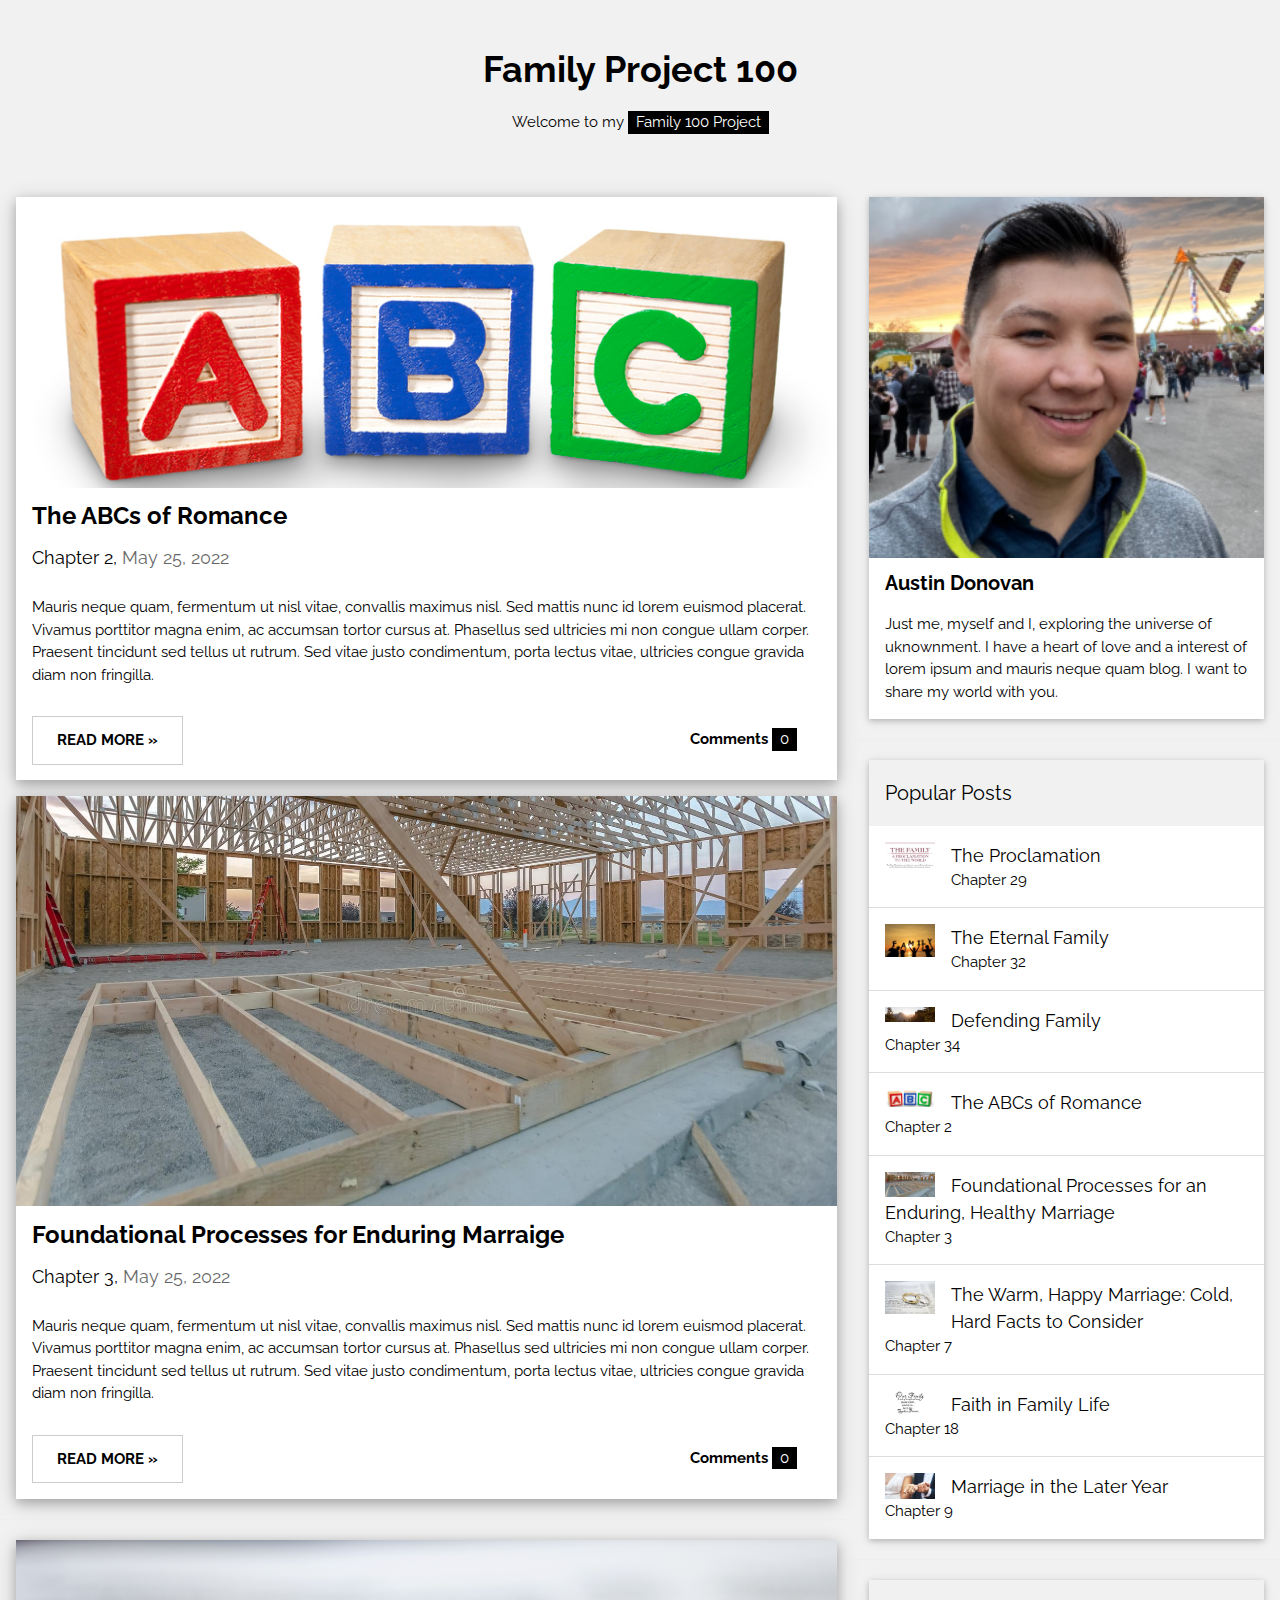
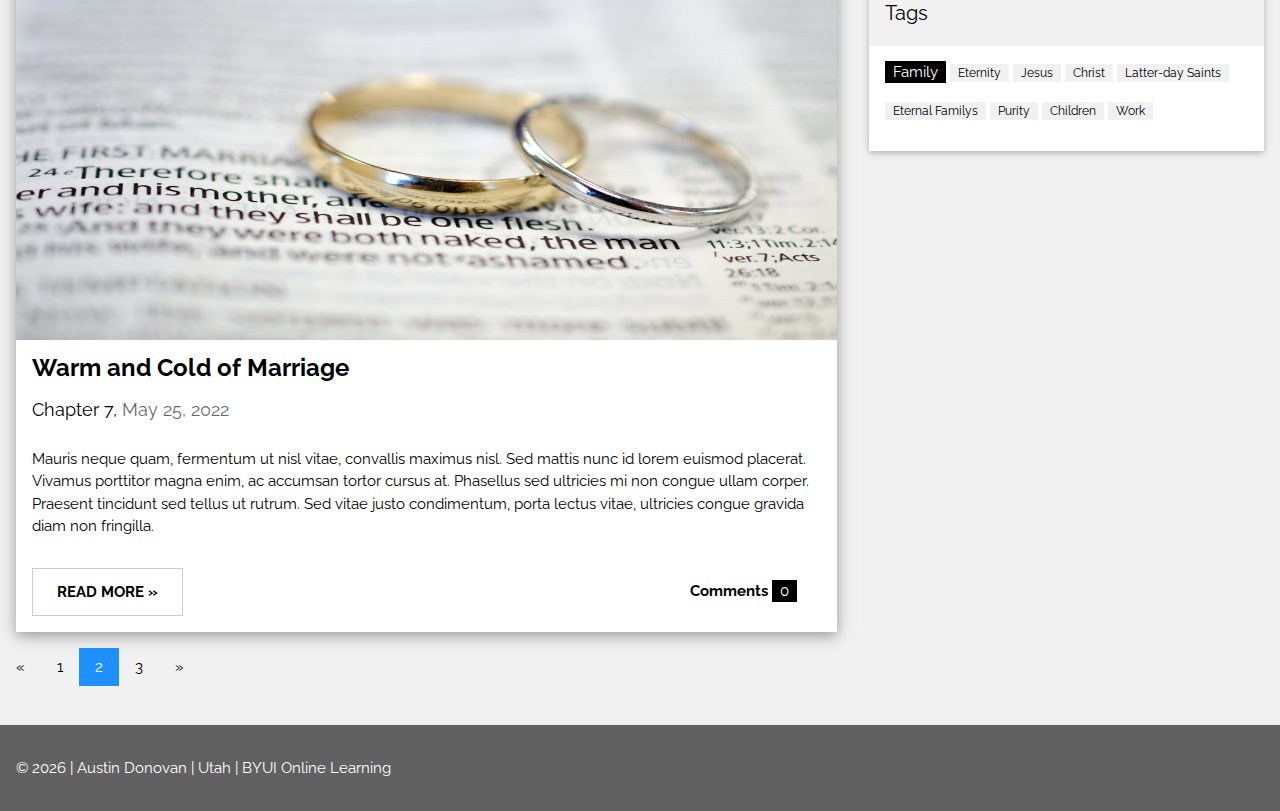
==== index_page2.html @ d82f2695 "added pagination and post images" ====
<!DOCTYPE html>
<html>
  <head>
    <title>Family 100 Project</title>
    <meta charset="UTF-8" />
    <meta name="viewport" content="width=device-width, initial-scale=1" />
    <!-- <link rel="stylesheet" href="https://www.w3schools.com/w3css/4/w3.css" /> -->
    <link rel="stylesheet" href="./style.css" />
    <link
      rel="stylesheet"
      href="https://fonts.googleapis.com/css?family=Raleway"
    />
    <style>
      body,
      h1,
      h2,
      h3,
      h4,
      h5 {
        font-family: "Raleway", sans-serif;
      }
    </style>
  </head>

  <body class="w3-light-grey">
    <!-- w3-content defines a container for fixed size centered content, 
and is wrapped around the whole page content, except for the footer in this example -->
    <div class="w3-content" style="max-width: 1400px">
      <!-- Header -->
      <header class="w3-container w3-center w3-padding-32">
        <h1>
          <b><a class="title" href="./index.html">Family Project 100</a></b>
        </h1>
        <p>Welcome to my <span class="w3-tag">Family 100 Project</span></p>
      </header>

      <!-- Grid -->
      <div class="w3-row">
        <!-- Blog entries -->
        <div class="w3-col l8 s12">
          <!-- The ABCs of Romance blog post -->
          <div class="w3-card-4 w3-margin w3-white">
            <img src="./images/abc.jpeg" alt="Nature" style="width: 100%" />
            <div class="w3-container">
              <h3><b>The ABCs of Romance</b></h3>
              <h5>
                Chapter 2,
                <span class="w3-opacity">May 25, 2022</span>
              </h5>
            </div>

            <div class="w3-container">
              <p>
                Mauris neque quam, fermentum ut nisl vitae, convallis maximus
                nisl. Sed mattis nunc id lorem euismod placerat. Vivamus
                porttitor magna enim, ac accumsan tortor cursus at. Phasellus
                sed ultricies mi non congue ullam corper. Praesent tincidunt sed
                tellus ut rutrum. Sed vitae justo condimentum, porta lectus
                vitae, ultricies congue gravida diam non fringilla.
              </p>
              <div class="w3-row">
                <div class="w3-col m8 s12">
                  <p>
                    <button
                      class="w3-button w3-padding-large w3-white w3-border"
                      onclick="location.href='./pages/defending_family.html'"
                    >
                      <b>READ MORE »</b>
                    </button>
                  </p>
                </div>
                <div class="w3-col m4 w3-hide-small">
                  <p>
                    <span class="w3-padding-large w3-right"
                      ><b>Comments </b> <span class="w3-tag">0</span></span
                    >
                  </p>
                </div>
              </div>
            </div>
          </div>
          <!-- Foundational Processes for enduring marraige blog post -->
          <div class="w3-card-4 w3-margin w3-white">
            <img
              src="./images/foundation.jpeg"
              alt="Nature"
              style="width: 100%"
            />
            <div class="w3-container">
              <h3><b>Foundational Processes for Enduring Marraige</b></h3>
              <h5>
                Chapter 3,
                <span class="w3-opacity">May 25, 2022</span>
              </h5>
            </div>

            <div class="w3-container">
              <p>
                Mauris neque quam, fermentum ut nisl vitae, convallis maximus
                nisl. Sed mattis nunc id lorem euismod placerat. Vivamus
                porttitor magna enim, ac accumsan tortor cursus at. Phasellus
                sed ultricies mi non congue ullam corper. Praesent tincidunt sed
                tellus ut rutrum. Sed vitae justo condimentum, porta lectus
                vitae, ultricies congue gravida diam non fringilla.
              </p>
              <div class="w3-row">
                <div class="w3-col m8 s12">
                  <p>
                    <button
                      class="w3-button w3-padding-large w3-white w3-border"
                      onclick="location.href='./pages/eternal_family.html'"
                    >
                      <b>READ MORE »</b>
                    </button>
                  </p>
                </div>
                <div class="w3-col m4 w3-hide-small">
                  <p>
                    <span class="w3-padding-large w3-right"
                      ><b>Comments </b> <span class="w3-tag">0</span></span
                    >
                  </p>
                </div>
              </div>
            </div>
          </div>
          <hr />
          <!-- Warm and cold of marriage blog post -->
          <div class="w3-card-4 w3-margin w3-white">
            <img
              src="./images/marriage_rings.png"
              alt="Nature"
              style="width: 100%; height: 400px"
            />
            <div class="w3-container">
              <h3><b>Warm and Cold of Marriage</b></h3>
              <h5>
                Chapter 7,
                <span class="w3-opacity">May 25, 2022</span>
              </h5>
            </div>

            <div class="w3-container">
              <p>
                Mauris neque quam, fermentum ut nisl vitae, convallis maximus
                nisl. Sed mattis nunc id lorem euismod placerat. Vivamus
                porttitor magna enim, ac accumsan tortor cursus at. Phasellus
                sed ultricies mi non congue ullam corper. Praesent tincidunt sed
                tellus ut rutrum. Sed vitae justo condimentum, porta lectus
                vitae, ultricies congue gravida diam non fringilla.
              </p>
              <div class="w3-row">
                <div class="w3-col m8 s12">
                  <p>
                    <button
                      class="w3-button w3-padding-large w3-white w3-border"
                      onclick="location.href='./pages/family_proc.html'"
                    >
                      <b>READ MORE »</b>
                    </button>
                  </p>
                </div>
                <div class="w3-col m4 w3-hide-small">
                  <p>
                    <span class="w3-padding-large w3-right"
                      ><b>Comments </b> <span class="w3-tag">0</span></span
                    >
                  </p>
                </div>
              </div>
            </div>
          </div>
          <!-- END BLOG ENTRIES -->
          <div class="pagination">
            <a href="./index.html">&laquo;</a>
            <a href="./index.html">1</a>
            <a class="active" href="./index_page2.html">2</a>
            <a href="./index_page3.html">3</a>
            <a href="./index_page3.html">&raquo;</a>
          </div>
        </div>

        <!-- Introduction menu -->
        <div class="w3-col l4">
          <!-- About Card -->
          <div class="w3-card w3-margin w3-margin-top">
            <img src="./images/profile resize.png" style="width: 100%" />
            <div class="w3-container w3-white">
              <h4><b>Austin Donovan</b></h4>
              <p>
                Just me, myself and I, exploring the universe of uknownment. I
                have a heart of love and a interest of lorem ipsum and mauris
                neque quam blog. I want to share my world with you.
              </p>
            </div>
          </div>
          <hr />

          <!-- Posts -->
          <div class="w3-card w3-margin">
            <div class="w3-container w3-padding">
              <h4>Popular Posts</h4>
            </div>
            <ul class="w3-ul w3-hoverable w3-white">
              <li class="w3-padding-16">
                <img
                  src="./images/family-proclamation.jpeg"
                  alt="Image"
                  class="w3-left w3-margin-right"
                  style="width: 50px"
                />
                <span class="w3-large">The Proclamation</span><br />
                <span>Chapter 29</span>
              </li>
              <li class="w3-padding-16">
                <img
                  src="./images/family-image.jpeg"
                  alt="Image"
                  class="w3-left w3-margin-right"
                  style="width: 50px"
                />
                <span class="w3-large">The Eternal Family</span><br />
                <span>Chapter 32</span>
              </li>
              <li class="w3-padding-16">
                <img
                  src="./images/nature.jpeg"
                  alt="Image"
                  class="w3-left w3-margin-right"
                  style="width: 50px"
                />
                <span class="w3-large">Defending Family </span><br />
                <span>Chapter 34</span>
              </li>
              <li class="w3-padding-16">
                <img
                  src="./images/abc.jpeg"
                  alt="Image"
                  class="w3-left w3-margin-right"
                  style="width: 50px"
                />
                <span class="w3-large">The ABCs of Romance</span><br />
                <span>Chapter 2</span>
              </li>
              <li class="w3-padding-16">
                <img
                  src="./images/foundation.jpeg"
                  alt="Image"
                  class="w3-left w3-margin-right"
                  style="width: 50px"
                />
                <span class="w3-large"
                  >Foundational Processes for an Enduring, Healthy Marriage </span
                ><br />
                <span>Chapter 3</span>
              </li>
              <li class="w3-padding-16">
                <img
                  src="./images/marriage_rings.png"
                  alt="Image"
                  class="w3-left w3-margin-right"
                  style="width: 50px"
                />
                <span class="w3-large"
                  >The Warm, Happy Marriage: Cold, Hard Facts to Consider </span
                ><br />
                <span>Chapter 7</span>
              </li>
              <li class="w3-padding-16">
                <img
                  src="./images/faith_in_family.png"
                  alt="Image"
                  class="w3-left w3-margin-right"
                  style="width: 50px"
                />
                <span class="w3-large">Faith in Family Life</span><br />
                <span>Chapter 18</span>
              </li>
              <li class="w3-padding-16 w3-hide-medium w3-hide-small">
                <img
                  src="./images/marriage_image.jpeg"
                  alt="Image"
                  class="w3-left w3-margin-right"
                  style="width: 50px"
                />
                <span class="w3-large">Marriage in the Later Year </span><br />
                <span>Chapter 9</span>
              </li>
            </ul>
          </div>
          <hr />

          <!-- Labels / tags -->
          <div class="w3-card w3-margin">
            <div class="w3-container w3-padding">
              <h4>Tags</h4>
            </div>
            <div class="w3-container w3-white">
              <p>
                <span class="w3-tag w3-black w3-margin-bottom">Family</span>
                <span class="w3-tag w3-light-grey w3-small w3-margin-bottom"
                  >Eternity</span
                >
                <span class="w3-tag w3-light-grey w3-small w3-margin-bottom"
                  >Jesus</span
                >
                <span class="w3-tag w3-light-grey w3-small w3-margin-bottom"
                  >Christ</span
                >
                <span class="w3-tag w3-light-grey w3-small w3-margin-bottom"
                  >Latter-day Saints</span
                >
                <span class="w3-tag w3-light-grey w3-small w3-margin-bottom"
                  >Eternal Familys</span
                >
                <span class="w3-tag w3-light-grey w3-small w3-margin-bottom"
                  >Purity</span
                >
                <span class="w3-tag w3-light-grey w3-small w3-margin-bottom"
                  >Children</span
                >
                <span class="w3-tag w3-light-grey w3-small w3-margin-bottom"
                  >Work</span
                >
              </p>
            </div>
          </div>
          <!-- END Introduction Menu -->
        </div>
        <!-- END GRID -->
      </div>
      <br />
      <!-- END w3-content -->
    </div>

    <!-- Footer -->
    <footer class="w3-container w3-dark-grey w3-padding-32 w3-margin-top">
      © <span id="year"></span> | Austin Donovan | Utah |
      <a
        id="byuLink"
        target="_blank"
        rel="noopener noreferrer"
        href="https://byui.edu"
        >BYUI Online Learning</a
      >
    </footer>
    <script src="./script.js"></script>
  </body>
</html>
---- style.css ----
/* W3.CSS 4.15 December 2020 by Jan Egil and Borge Refsnes */

a {
  text-decoration: none;
}

.title {
  color: #000;
  text-decoration: none;
}

html {
  box-sizing: border-box;
}
*,
*:before,
*:after {
  box-sizing: inherit;
}
/* Extract from normalize.css by Nicolas Gallagher and Jonathan Neal git.io/normalize */
html {
  -ms-text-size-adjust: 100%;
  -webkit-text-size-adjust: 100%;
}
body {
  margin: 0;
}
article,
aside,
details,
figcaption,
figure,
footer,
header,
main,
menu,
nav,
section {
  display: block;
}
summary {
  display: list-item;
}
audio,
canvas,
progress,
video {
  display: inline-block;
}
progress {
  vertical-align: baseline;
}
audio:not([controls]) {
  display: none;
  height: 0;
}
[hidden],
template {
  display: none;
}
a {
  background-color: transparent;
}
a:active,
a:hover {
  outline-width: 0;
}
abbr[title] {
  border-bottom: none;
  text-decoration: underline;
  text-decoration: underline dotted;
}
b,
strong {
  font-weight: bolder;
}
dfn {
  font-style: italic;
}
mark {
  background: #ff0;
  color: #000;
}
small {
  font-size: 80%;
}
sub,
sup {
  font-size: 75%;
  line-height: 0;
  position: relative;
  vertical-align: baseline;
}
sub {
  bottom: -0.25em;
}
sup {
  top: -0.5em;
}
figure {
  margin: 1em 40px;
}
img {
  border-style: none;
}
code,
kbd,
pre,
samp {
  font-family: monospace, monospace;
  font-size: 1em;
}
hr {
  box-sizing: content-box;
  height: 0;
  overflow: visible;
}
button,
input,
select,
textarea,
optgroup {
  font: inherit;
  margin: 0;
}
optgroup {
  font-weight: bold;
}
button,
input {
  overflow: visible;
}
button,
select {
  text-transform: none;
}
button,
[type="button"],
[type="reset"],
[type="submit"] {
  -webkit-appearance: button;
}
button::-moz-focus-inner,
[type="button"]::-moz-focus-inner,
[type="reset"]::-moz-focus-inner,
[type="submit"]::-moz-focus-inner {
  border-style: none;
  padding: 0;
}
button:-moz-focusring,
[type="button"]:-moz-focusring,
[type="reset"]:-moz-focusring,
[type="submit"]:-moz-focusring {
  outline: 1px dotted ButtonText;
}
fieldset {
  border: 1px solid #c0c0c0;
  margin: 0 2px;
  padding: 0.35em 0.625em 0.75em;
}
legend {
  color: inherit;
  display: table;
  max-width: 100%;
  padding: 0;
  white-space: normal;
}
textarea {
  overflow: auto;
}
[type="checkbox"],
[type="radio"] {
  padding: 0;
}
[type="number"]::-webkit-inner-spin-button,
[type="number"]::-webkit-outer-spin-button {
  height: auto;
}
[type="search"] {
  -webkit-appearance: textfield;
  outline-offset: -2px;
}
[type="search"]::-webkit-search-decoration {
  -webkit-appearance: none;
}
::-webkit-file-upload-button {
  -webkit-appearance: button;
  font: inherit;
}
/* End extract */
html,
body {
  font-family: Verdana, sans-serif;
  font-size: 15px;
  line-height: 1.5;
}
html {
  overflow-x: hidden;
}
h1 {
  font-size: 36px;
}
h2 {
  font-size: 30px;
}
h3 {
  font-size: 24px;
}
h4 {
  font-size: 20px;
}
h5 {
  font-size: 18px;
}
h6 {
  font-size: 16px;
}
.w3-serif {
  font-family: serif;
}
.w3-sans-serif {
  font-family: sans-serif;
}
.w3-cursive {
  font-family: cursive;
}
.w3-monospace {
  font-family: monospace;
}
h1,
h2,
h3,
h4,
h5,
h6 {
  font-family: "Segoe UI", Arial, sans-serif;
  font-weight: 400;
  margin: 10px 0;
}
.w3-wide {
  letter-spacing: 4px;
}
hr {
  border: 0;
  border-top: 1px solid #eee;
  margin: 20px 0;
}
.w3-image {
  max-width: 100%;
  height: auto;
}
img {
  vertical-align: middle;
}
a {
  color: inherit;
}
.w3-table,
.w3-table-all {
  border-collapse: collapse;
  border-spacing: 0;
  width: 100%;
  display: table;
}
.w3-table-all {
  border: 1px solid #ccc;
}
.w3-bordered tr,
.w3-table-all tr {
  border-bottom: 1px solid #ddd;
}
.w3-striped tbody tr:nth-child(even) {
  background-color: #f1f1f1;
}
.w3-table-all tr:nth-child(odd) {
  background-color: #fff;
}
.w3-table-all tr:nth-child(even) {
  background-color: #f1f1f1;
}
.w3-hoverable tbody tr:hover,
.w3-ul.w3-hoverable li:hover {
  background-color: #ccc;
}
.w3-centered tr th,
.w3-centered tr td {
  text-align: center;
}
.w3-table td,
.w3-table th,
.w3-table-all td,
.w3-table-all th {
  padding: 8px 8px;
  display: table-cell;
  text-align: left;
  vertical-align: top;
}
.w3-table th:first-child,
.w3-table td:first-child,
.w3-table-all th:first-child,
.w3-table-all td:first-child {
  padding-left: 16px;
}
.w3-btn,
.w3-button {
  border: none;
  display: inline-block;
  padding: 8px 16px;
  vertical-align: middle;
  overflow: hidden;
  text-decoration: none;
  color: inherit;
  background-color: inherit;
  text-align: center;
  cursor: pointer;
  white-space: nowrap;
}
.w3-btn:hover {
  box-shadow: 0 8px 16px 0 rgba(0, 0, 0, 0.2), 0 6px 20px 0 rgba(0, 0, 0, 0.19);
}
.w3-btn,
.w3-button {
  -webkit-touch-callout: none;
  -webkit-user-select: none;
  -khtml-user-select: none;
  -moz-user-select: none;
  -ms-user-select: none;
  user-select: none;
}
.w3-disabled,
.w3-btn:disabled,
.w3-button:disabled {
  cursor: not-allowed;
  opacity: 0.3;
}
.w3-disabled *,
:disabled * {
  pointer-events: none;
}
.w3-btn.w3-disabled:hover,
.w3-btn:disabled:hover {
  box-shadow: none;
}
.w3-badge,
.w3-tag {
  background-color: #000;
  color: #fff;
  display: inline-block;
  padding-left: 8px;
  padding-right: 8px;
  text-align: center;
}
.w3-badge {
  border-radius: 50%;
}
.w3-ul {
  list-style-type: none;
  padding: 0;
  margin: 0;
}
.w3-ul li {
  padding: 8px 16px;
  border-bottom: 1px solid #ddd;
}
.w3-ul li:last-child {
  border-bottom: none;
}
.w3-tooltip,
.w3-display-container {
  position: relative;
}
.w3-tooltip .w3-text {
  display: none;
}
.w3-tooltip:hover .w3-text {
  display: inline-block;
}
.w3-ripple:active {
  opacity: 0.5;
}
.w3-ripple {
  transition: opacity 0s;
}
.w3-input {
  padding: 8px;
  display: block;
  border: none;
  border-bottom: 1px solid #ccc;
  width: 100%;
}
.w3-select {
  padding: 9px 0;
  width: 100%;
  border: none;
  border-bottom: 1px solid #ccc;
}
.w3-dropdown-click,
.w3-dropdown-hover {
  position: relative;
  display: inline-block;
  cursor: pointer;
}
.w3-dropdown-hover:hover .w3-dropdown-content {
  display: block;
}
.w3-dropdown-hover:first-child,
.w3-dropdown-click:hover {
  background-color: #ccc;
  color: #000;
}
.w3-dropdown-hover:hover > .w3-button:first-child,
.w3-dropdown-click:hover > .w3-button:first-child {
  background-color: #ccc;
  color: #000;
}
.w3-dropdown-content {
  cursor: auto;
  color: #000;
  background-color: #fff;
  display: none;
  position: absolute;
  min-width: 160px;
  margin: 0;
  padding: 0;
  z-index: 1;
}
.w3-check,
.w3-radio {
  width: 24px;
  height: 24px;
  position: relative;
  top: 6px;
}
.w3-sidebar {
  height: 100%;
  width: 200px;
  background-color: #fff;
  position: fixed !important;
  z-index: 1;
  overflow: auto;
}
.w3-bar-block .w3-dropdown-hover,
.w3-bar-block .w3-dropdown-click {
  width: 100%;
}
.w3-bar-block .w3-dropdown-hover .w3-dropdown-content,
.w3-bar-block .w3-dropdown-click .w3-dropdown-content {
  min-width: 100%;
}
.w3-bar-block .w3-dropdown-hover .w3-button,
.w3-bar-block .w3-dropdown-click .w3-button {
  width: 100%;
  text-align: left;
  padding: 8px 16px;
}
.w3-main,
#main {
  transition: margin-left 0.4s;
}
.w3-modal {
  z-index: 3;
  display: none;
  padding-top: 100px;
  position: fixed;
  left: 0;
  top: 0;
  width: 100%;
  height: 100%;
  overflow: auto;
  background-color: rgb(0, 0, 0);
  background-color: rgba(0, 0, 0, 0.4);
}
.w3-modal-content {
  margin: auto;
  background-color: #fff;
  position: relative;
  padding: 0;
  outline: 0;
  width: 600px;
}
.w3-bar {
  width: 100%;
  overflow: hidden;
}
.w3-center .w3-bar {
  display: inline-block;
  width: auto;
}
.w3-bar .w3-bar-item {
  padding: 8px 16px;
  float: left;
  width: auto;
  border: none;
  display: block;
  outline: 0;
}
.w3-bar .w3-dropdown-hover,
.w3-bar .w3-dropdown-click {
  position: static;
  float: left;
}
.w3-bar .w3-button {
  white-space: normal;
}
.w3-bar-block .w3-bar-item {
  width: 100%;
  display: block;
  padding: 8px 16px;
  text-align: left;
  border: none;
  white-space: normal;
  float: none;
  outline: 0;
}
.w3-bar-block.w3-center .w3-bar-item {
  text-align: center;
}
.w3-block {
  display: block;
  width: 100%;
}
.w3-responsive {
  display: block;
  overflow-x: auto;
}
.w3-container:after,
.w3-container:before,
.w3-panel:after,
.w3-panel:before,
.w3-row:after,
.w3-row:before,
.w3-row-padding:after,
.w3-row-padding:before,
.w3-cell-row:before,
.w3-cell-row:after,
.w3-clear:after,
.w3-clear:before,
.w3-bar:before,
.w3-bar:after {
  content: "";
  display: table;
  clear: both;
}
.w3-col,
.w3-half,
.w3-third,
.w3-twothird,
.w3-threequarter,
.w3-quarter {
  float: left;
  width: 100%;
}
.w3-col.s1 {
  width: 8.33333%;
}
.w3-col.s2 {
  width: 16.66666%;
}
.w3-col.s3 {
  width: 24.99999%;
}
.w3-col.s4 {
  width: 33.33333%;
}
.w3-col.s5 {
  width: 41.66666%;
}
.w3-col.s6 {
  width: 49.99999%;
}
.w3-col.s7 {
  width: 58.33333%;
}
.w3-col.s8 {
  width: 66.66666%;
}
.w3-col.s9 {
  width: 74.99999%;
}
.w3-col.s10 {
  width: 83.33333%;
}
.w3-col.s11 {
  width: 91.66666%;
}
.w3-col.s12 {
  width: 99.99999%;
}
@media (min-width: 601px) {
  .w3-col.m1 {
    width: 8.33333%;
  }
  .w3-col.m2 {
    width: 16.66666%;
  }
  .w3-col.m3,
  .w3-quarter {
    width: 24.99999%;
  }
  .w3-col.m4,
  .w3-third {
    width: 33.33333%;
  }
  .w3-col.m5 {
    width: 41.66666%;
  }
  .w3-col.m6,
  .w3-half {
    width: 49.99999%;
  }
  .w3-col.m7 {
    width: 58.33333%;
  }
  .w3-col.m8,
  .w3-twothird {
    width: 66.66666%;
  }
  .w3-col.m9,
  .w3-threequarter {
    width: 74.99999%;
  }
  .w3-col.m10 {
    width: 83.33333%;
  }
  .w3-col.m11 {
    width: 91.66666%;
  }
  .w3-col.m12 {
    width: 99.99999%;
  }
}
@media (min-width: 993px) {
  .w3-col.l1 {
    width: 8.33333%;
  }
  .w3-col.l2 {
    width: 16.66666%;
  }
  .w3-col.l3 {
    width: 24.99999%;
  }
  .w3-col.l4 {
    width: 33.33333%;
  }
  .w3-col.l5 {
    width: 41.66666%;
  }
  .w3-col.l6 {
    width: 49.99999%;
  }
  .w3-col.l7 {
    width: 58.33333%;
  }
  .w3-col.l8 {
    width: 66.66666%;
  }
  .w3-col.l9 {
    width: 74.99999%;
  }
  .w3-col.l10 {
    width: 83.33333%;
  }
  .w3-col.l11 {
    width: 91.66666%;
  }
  .w3-col.l12 {
    width: 99.99999%;
  }
}
.w3-rest {
  overflow: hidden;
}
.w3-stretch {
  margin-left: -16px;
  margin-right: -16px;
}
.w3-content,
.w3-auto {
  margin-left: auto;
  margin-right: auto;
}
.w3-content {
  max-width: 980px;
}
.w3-auto {
  max-width: 1140px;
}
.w3-cell-row {
  display: table;
  width: 100%;
}
.w3-cell {
  display: table-cell;
}
.w3-cell-top {
  vertical-align: top;
}
.w3-cell-middle {
  vertical-align: middle;
}
.w3-cell-bottom {
  vertical-align: bottom;
}
.w3-hide {
  display: none !important;
}
.w3-show-block,
.w3-show {
  display: block !important;
}
.w3-show-inline-block {
  display: inline-block !important;
}
@media (max-width: 1205px) {
  .w3-auto {
    max-width: 95%;
  }
}
@media (max-width: 600px) {
  .w3-modal-content {
    margin: 0 10px;
    width: auto !important;
  }
  .w3-modal {
    padding-top: 30px;
  }
  .w3-dropdown-hover.w3-mobile .w3-dropdown-content,
  .w3-dropdown-click.w3-mobile .w3-dropdown-content {
    position: relative;
  }
  .w3-hide-small {
    display: none !important;
  }
  .w3-mobile {
    display: block;
    width: 100% !important;
  }
  .w3-bar-item.w3-mobile,
  .w3-dropdown-hover.w3-mobile,
  .w3-dropdown-click.w3-mobile {
    text-align: center;
  }
  .w3-dropdown-hover.w3-mobile,
  .w3-dropdown-hover.w3-mobile .w3-btn,
  .w3-dropdown-hover.w3-mobile .w3-button,
  .w3-dropdown-click.w3-mobile,
  .w3-dropdown-click.w3-mobile .w3-btn,
  .w3-dropdown-click.w3-mobile .w3-button {
    width: 100%;
  }
}
@media (max-width: 768px) {
  .w3-modal-content {
    width: 500px;
  }
  .w3-modal {
    padding-top: 50px;
  }
}
@media (min-width: 993px) {
  .w3-modal-content {
    width: 900px;
  }
  .w3-hide-large {
    display: none !important;
  }
  .w3-sidebar.w3-collapse {
    display: block !important;
  }
}
@media (max-width: 992px) and (min-width: 601px) {
  .w3-hide-medium {
    display: none !important;
  }
}
@media (max-width: 992px) {
  .w3-sidebar.w3-collapse {
    display: none;
  }
  .w3-main {
    margin-left: 0 !important;
    margin-right: 0 !important;
  }
  .w3-auto {
    max-width: 100%;
  }
}
.w3-top,
.w3-bottom {
  position: fixed;
  width: 100%;
  z-index: 1;
}
.w3-top {
  top: 0;
}
.w3-bottom {
  bottom: 0;
}
.w3-overlay {
  position: fixed;
  display: none;
  width: 100%;
  height: 100%;
  top: 0;
  left: 0;
  right: 0;
  bottom: 0;
  background-color: rgba(0, 0, 0, 0.5);
  z-index: 2;
}
.w3-display-topleft {
  position: absolute;
  left: 0;
  top: 0;
}
.w3-display-topright {
  position: absolute;
  right: 0;
  top: 0;
}
.w3-display-bottomleft {
  position: absolute;
  left: 0;
  bottom: 0;
}
.w3-display-bottomright {
  position: absolute;
  right: 0;
  bottom: 0;
}
.w3-display-middle {
  position: absolute;
  top: 50%;
  left: 50%;
  transform: translate(-50%, -50%);
  -ms-transform: translate(-50%, -50%);
}
.w3-display-left {
  position: absolute;
  top: 50%;
  left: 0%;
  transform: translate(0%, -50%);
  -ms-transform: translate(-0%, -50%);
}
.w3-display-right {
  position: absolute;
  top: 50%;
  right: 0%;
  transform: translate(0%, -50%);
  -ms-transform: translate(0%, -50%);
}
.w3-display-topmiddle {
  position: absolute;
  left: 50%;
  top: 0;
  transform: translate(-50%, 0%);
  -ms-transform: translate(-50%, 0%);
}
.w3-display-bottommiddle {
  position: absolute;
  left: 50%;
  bottom: 0;
  transform: translate(-50%, 0%);
  -ms-transform: translate(-50%, 0%);
}
.w3-display-container:hover .w3-display-hover {
  display: block;
}
.w3-display-container:hover span.w3-display-hover {
  display: inline-block;
}
.w3-display-hover {
  display: none;
}
.w3-display-position {
  position: absolute;
}
.w3-circle {
  border-radius: 50%;
}
.w3-round-small {
  border-radius: 2px;
}
.w3-round,
.w3-round-medium {
  border-radius: 4px;
}
.w3-round-large {
  border-radius: 8px;
}
.w3-round-xlarge {
  border-radius: 16px;
}
.w3-round-xxlarge {
  border-radius: 32px;
}
.w3-row-padding,
.w3-row-padding > .w3-half,
.w3-row-padding > .w3-third,
.w3-row-padding > .w3-twothird,
.w3-row-padding > .w3-threequarter,
.w3-row-padding > .w3-quarter,
.w3-row-padding > .w3-col {
  padding: 0 8px;
}
.w3-container,
.w3-panel {
  padding: 0.01em 16px;
}
.w3-panel {
  margin-top: 16px;
  margin-bottom: 16px;
}
.w3-code,
.w3-codespan {
  font-family: Consolas, "courier new";
  font-size: 16px;
}
.w3-code {
  width: auto;
  background-color: #fff;
  padding: 8px 12px;
  border-left: 4px solid #4caf50;
  word-wrap: break-word;
}
.w3-codespan {
  color: crimson;
  background-color: #f1f1f1;
  padding-left: 4px;
  padding-right: 4px;
  font-size: 110%;
}
.w3-card,
.w3-card-2 {
  box-shadow: 0 2px 5px 0 rgba(0, 0, 0, 0.16), 0 2px 10px 0 rgba(0, 0, 0, 0.12);
}
.w3-card-4,
.w3-hover-shadow:hover {
  box-shadow: 0 4px 10px 0 rgba(0, 0, 0, 0.2), 0 4px 20px 0 rgba(0, 0, 0, 0.19);
}
.w3-spin {
  animation: w3-spin 2s infinite linear;
}
@keyframes w3-spin {
  0% {
    transform: rotate(0deg);
  }
  100% {
    transform: rotate(359deg);
  }
}
.w3-animate-fading {
  animation: fading 10s infinite;
}
@keyframes fading {
  0% {
    opacity: 0;
  }
  50% {
    opacity: 1;
  }
  100% {
    opacity: 0;
  }
}
.w3-animate-opacity {
  animation: opac 0.8s;
}
@keyframes opac {
  from {
    opacity: 0;
  }
  to {
    opacity: 1;
  }
}
.w3-animate-top {
  position: relative;
  animation: animatetop 0.4s;
}
@keyframes animatetop {
  from {
    top: -300px;
    opacity: 0;
  }
  to {
    top: 0;
    opacity: 1;
  }
}
.w3-animate-left {
  position: relative;
  animation: animateleft 0.4s;
}
@keyframes animateleft {
  from {
    left: -300px;
    opacity: 0;
  }
  to {
    left: 0;
    opacity: 1;
  }
}
.w3-animate-right {
  position: relative;
  animation: animateright 0.4s;
}
@keyframes animateright {
  from {
    right: -300px;
    opacity: 0;
  }
  to {
    right: 0;
    opacity: 1;
  }
}
.w3-animate-bottom {
  position: relative;
  animation: animatebottom 0.4s;
}
@keyframes animatebottom {
  from {
    bottom: -300px;
    opacity: 0;
  }
  to {
    bottom: 0;
    opacity: 1;
  }
}
.w3-animate-zoom {
  animation: animatezoom 0.6s;
}
@keyframes animatezoom {
  from {
    transform: scale(0);
  }
  to {
    transform: scale(1);
  }
}
.w3-animate-input {
  transition: width 0.4s ease-in-out;
}
.w3-animate-input:focus {
  width: 100% !important;
}
.w3-opacity,
.w3-hover-opacity:hover {
  opacity: 0.6;
}
.w3-opacity-off,
.w3-hover-opacity-off:hover {
  opacity: 1;
}
.w3-opacity-max {
  opacity: 0.25;
}
.w3-opacity-min {
  opacity: 0.75;
}
.w3-greyscale-max,
.w3-grayscale-max,
.w3-hover-greyscale:hover,
.w3-hover-grayscale:hover {
  filter: grayscale(100%);
}
.w3-greyscale,
.w3-grayscale {
  filter: grayscale(75%);
}
.w3-greyscale-min,
.w3-grayscale-min {
  filter: grayscale(50%);
}
.w3-sepia {
  filter: sepia(75%);
}
.w3-sepia-max,
.w3-hover-sepia:hover {
  filter: sepia(100%);
}
.w3-sepia-min {
  filter: sepia(50%);
}
.w3-tiny {
  font-size: 10px !important;
}
.w3-small {
  font-size: 12px !important;
}
.w3-medium {
  font-size: 15px !important;
}
.w3-large {
  font-size: 18px !important;
}
.w3-xlarge {
  font-size: 24px !important;
}
.w3-xxlarge {
  font-size: 36px !important;
}
.w3-xxxlarge {
  font-size: 48px !important;
}
.w3-jumbo {
  font-size: 64px !important;
}
.w3-left-align {
  text-align: left !important;
}
.w3-right-align {
  text-align: right !important;
}
.w3-justify {
  text-align: justify !important;
}
.w3-center {
  text-align: center !important;
}
.w3-border-0 {
  border: 0 !important;
}
.w3-border {
  border: 1px solid #ccc !important;
}
.w3-border-top {
  border-top: 1px solid #ccc !important;
}
.w3-border-bottom {
  border-bottom: 1px solid #ccc !important;
}
.w3-border-left {
  border-left: 1px solid #ccc !important;
}
.w3-border-right {
  border-right: 1px solid #ccc !important;
}
.w3-topbar {
  border-top: 6px solid #ccc !important;
}
.w3-bottombar {
  border-bottom: 6px solid #ccc !important;
}
.w3-leftbar {
  border-left: 6px solid #ccc !important;
}
.w3-rightbar {
  border-right: 6px solid #ccc !important;
}
.w3-section,
.w3-code {
  margin-top: 16px !important;
  margin-bottom: 16px !important;
}
.w3-margin {
  margin: 16px !important;
}
.w3-margin-top {
  margin-top: 16px !important;
}
.w3-margin-bottom {
  margin-bottom: 16px !important;
}
.w3-margin-left {
  margin-left: 16px !important;
}
.w3-margin-right {
  margin-right: 16px !important;
}
.w3-padding-small {
  padding: 4px 8px !important;
}
.w3-padding {
  padding: 8px 16px !important;
}
.w3-padding-large {
  padding: 12px 24px !important;
}
.w3-padding-16 {
  padding-top: 16px !important;
  padding-bottom: 16px !important;
}
.w3-padding-24 {
  padding-top: 24px !important;
  padding-bottom: 24px !important;
}
.w3-padding-32 {
  padding-top: 32px !important;
  padding-bottom: 32px !important;
}
.w3-padding-48 {
  padding-top: 48px !important;
  padding-bottom: 48px !important;
}
.w3-padding-64 {
  padding-top: 64px !important;
  padding-bottom: 64px !important;
}
.w3-padding-top-64 {
  padding-top: 64px !important;
}
.w3-padding-top-48 {
  padding-top: 48px !important;
}
.w3-padding-top-32 {
  padding-top: 32px !important;
}
.w3-padding-top-24 {
  padding-top: 24px !important;
}
.w3-left {
  float: left !important;
}
.w3-right {
  float: right !important;
}
.w3-button:hover {
  color: #000 !important;
  background-color: #ccc !important;
}
.w3-transparent,
.w3-hover-none:hover {
  background-color: transparent !important;
}
.w3-hover-none:hover {
  box-shadow: none !important;
}
/* Colors */
.w3-amber,
.w3-hover-amber:hover {
  color: #000 !important;
  background-color: #ffc107 !important;
}
.w3-aqua,
.w3-hover-aqua:hover {
  color: #000 !important;
  background-color: #00ffff !important;
}
.w3-blue,
.w3-hover-blue:hover {
  color: #fff !important;
  background-color: #2196f3 !important;
}
.w3-light-blue,
.w3-hover-light-blue:hover {
  color: #000 !important;
  background-color: #87ceeb !important;
}
.w3-brown,
.w3-hover-brown:hover {
  color: #fff !important;
  background-color: #795548 !important;
}
.w3-cyan,
.w3-hover-cyan:hover {
  color: #000 !important;
  background-color: #00bcd4 !important;
}
.w3-blue-grey,
.w3-hover-blue-grey:hover,
.w3-blue-gray,
.w3-hover-blue-gray:hover {
  color: #fff !important;
  background-color: #607d8b !important;
}
.w3-green,
.w3-hover-green:hover {
  color: #fff !important;
  background-color: #4caf50 !important;
}
.w3-light-green,
.w3-hover-light-green:hover {
  color: #000 !important;
  background-color: #8bc34a !important;
}
.w3-indigo,
.w3-hover-indigo:hover {
  color: #fff !important;
  background-color: #3f51b5 !important;
}
.w3-khaki,
.w3-hover-khaki:hover {
  color: #000 !important;
  background-color: #f0e68c !important;
}
.w3-lime,
.w3-hover-lime:hover {
  color: #000 !important;
  background-color: #cddc39 !important;
}
.w3-orange,
.w3-hover-orange:hover {
  color: #000 !important;
  background-color: #ff9800 !important;
}
.w3-deep-orange,
.w3-hover-deep-orange:hover {
  color: #fff !important;
  background-color: #ff5722 !important;
}
.w3-pink,
.w3-hover-pink:hover {
  color: #fff !important;
  background-color: #e91e63 !important;
}
.w3-purple,
.w3-hover-purple:hover {
  color: #fff !important;
  background-color: #9c27b0 !important;
}
.w3-deep-purple,
.w3-hover-deep-purple:hover {
  color: #fff !important;
  background-color: #673ab7 !important;
}
.w3-red,
.w3-hover-red:hover {
  color: #fff !important;
  background-color: #f44336 !important;
}
.w3-sand,
.w3-hover-sand:hover {
  color: #000 !important;
  background-color: #fdf5e6 !important;
}
.w3-teal,
.w3-hover-teal:hover {
  color: #fff !important;
  background-color: #009688 !important;
}
.w3-yellow,
.w3-hover-yellow:hover {
  color: #000 !important;
  background-color: #ffeb3b !important;
}
.w3-white,
.w3-hover-white:hover {
  color: #000 !important;
  background-color: #fff !important;
}
.w3-black,
.w3-hover-black:hover {
  color: #fff !important;
  background-color: #000 !important;
}
.w3-grey,
.w3-hover-grey:hover,
.w3-gray,
.w3-hover-gray:hover {
  color: #000 !important;
  background-color: #9e9e9e !important;
}
.w3-light-grey,
.w3-hover-light-grey:hover,
.w3-light-gray,
.w3-hover-light-gray:hover {
  color: #000 !important;
  background-color: #f1f1f1 !important;
}
.w3-dark-grey,
.w3-hover-dark-grey:hover,
.w3-dark-gray,
.w3-hover-dark-gray:hover {
  color: #fff !important;
  background-color: #616161 !important;
}
.w3-pale-red,
.w3-hover-pale-red:hover {
  color: #000 !important;
  background-color: #ffdddd !important;
}
.w3-pale-green,
.w3-hover-pale-green:hover {
  color: #000 !important;
  background-color: #ddffdd !important;
}
.w3-pale-yellow,
.w3-hover-pale-yellow:hover {
  color: #000 !important;
  background-color: #ffffcc !important;
}
.w3-pale-blue,
.w3-hover-pale-blue:hover {
  color: #000 !important;
  background-color: #ddffff !important;
}
.w3-text-amber,
.w3-hover-text-amber:hover {
  color: #ffc107 !important;
}
.w3-text-aqua,
.w3-hover-text-aqua:hover {
  color: #00ffff !important;
}
.w3-text-blue,
.w3-hover-text-blue:hover {
  color: #2196f3 !important;
}
.w3-text-light-blue,
.w3-hover-text-light-blue:hover {
  color: #87ceeb !important;
}
.w3-text-brown,
.w3-hover-text-brown:hover {
  color: #795548 !important;
}
.w3-text-cyan,
.w3-hover-text-cyan:hover {
  color: #00bcd4 !important;
}
.w3-text-blue-grey,
.w3-hover-text-blue-grey:hover,
.w3-text-blue-gray,
.w3-hover-text-blue-gray:hover {
  color: #607d8b !important;
}
.w3-text-green,
.w3-hover-text-green:hover {
  color: #4caf50 !important;
}
.w3-text-light-green,
.w3-hover-text-light-green:hover {
  color: #8bc34a !important;
}
.w3-text-indigo,
.w3-hover-text-indigo:hover {
  color: #3f51b5 !important;
}
.w3-text-khaki,
.w3-hover-text-khaki:hover {
  color: #b4aa50 !important;
}
.w3-text-lime,
.w3-hover-text-lime:hover {
  color: #cddc39 !important;
}
.w3-text-orange,
.w3-hover-text-orange:hover {
  color: #ff9800 !important;
}
.w3-text-deep-orange,
.w3-hover-text-deep-orange:hover {
  color: #ff5722 !important;
}
.w3-text-pink,
.w3-hover-text-pink:hover {
  color: #e91e63 !important;
}
.w3-text-purple,
.w3-hover-text-purple:hover {
  color: #9c27b0 !important;
}
.w3-text-deep-purple,
.w3-hover-text-deep-purple:hover {
  color: #673ab7 !important;
}
.w3-text-red,
.w3-hover-text-red:hover {
  color: #f44336 !important;
}
.w3-text-sand,
.w3-hover-text-sand:hover {
  color: #fdf5e6 !important;
}
.w3-text-teal,
.w3-hover-text-teal:hover {
  color: #009688 !important;
}
.w3-text-yellow,
.w3-hover-text-yellow:hover {
  color: #d2be0e !important;
}
.w3-text-white,
.w3-hover-text-white:hover {
  color: #fff !important;
}
.w3-text-black,
.w3-hover-text-black:hover {
  color: #000 !important;
}
.w3-text-grey,
.w3-hover-text-grey:hover,
.w3-text-gray,
.w3-hover-text-gray:hover {
  color: #757575 !important;
}
.w3-text-light-grey,
.w3-hover-text-light-grey:hover,
.w3-text-light-gray,
.w3-hover-text-light-gray:hover {
  color: #f1f1f1 !important;
}
.w3-text-dark-grey,
.w3-hover-text-dark-grey:hover,
.w3-text-dark-gray,
.w3-hover-text-dark-gray:hover {
  color: #3a3a3a !important;
}
.w3-border-amber,
.w3-hover-border-amber:hover {
  border-color: #ffc107 !important;
}
.w3-border-aqua,
.w3-hover-border-aqua:hover {
  border-color: #00ffff !important;
}
.w3-border-blue,
.w3-hover-border-blue:hover {
  border-color: #2196f3 !important;
}
.w3-border-light-blue,
.w3-hover-border-light-blue:hover {
  border-color: #87ceeb !important;
}
.w3-border-brown,
.w3-hover-border-brown:hover {
  border-color: #795548 !important;
}
.w3-border-cyan,
.w3-hover-border-cyan:hover {
  border-color: #00bcd4 !important;
}
.w3-border-blue-grey,
.w3-hover-border-blue-grey:hover,
.w3-border-blue-gray,
.w3-hover-border-blue-gray:hover {
  border-color: #607d8b !important;
}
.w3-border-green,
.w3-hover-border-green:hover {
  border-color: #4caf50 !important;
}
.w3-border-light-green,
.w3-hover-border-light-green:hover {
  border-color: #8bc34a !important;
}
.w3-border-indigo,
.w3-hover-border-indigo:hover {
  border-color: #3f51b5 !important;
}
.w3-border-khaki,
.w3-hover-border-khaki:hover {
  border-color: #f0e68c !important;
}
.w3-border-lime,
.w3-hover-border-lime:hover {
  border-color: #cddc39 !important;
}
.w3-border-orange,
.w3-hover-border-orange:hover {
  border-color: #ff9800 !important;
}
.w3-border-deep-orange,
.w3-hover-border-deep-orange:hover {
  border-color: #ff5722 !important;
}
.w3-border-pink,
.w3-hover-border-pink:hover {
  border-color: #e91e63 !important;
}
.w3-border-purple,
.w3-hover-border-purple:hover {
  border-color: #9c27b0 !important;
}
.w3-border-deep-purple,
.w3-hover-border-deep-purple:hover {
  border-color: #673ab7 !important;
}
.w3-border-red,
.w3-hover-border-red:hover {
  border-color: #f44336 !important;
}
.w3-border-sand,
.w3-hover-border-sand:hover {
  border-color: #fdf5e6 !important;
}
.w3-border-teal,
.w3-hover-border-teal:hover {
  border-color: #009688 !important;
}
.w3-border-yellow,
.w3-hover-border-yellow:hover {
  border-color: #ffeb3b !important;
}
.w3-border-white,
.w3-hover-border-white:hover {
  border-color: #fff !important;
}
.w3-border-black,
.w3-hover-border-black:hover {
  border-color: #000 !important;
}
.w3-border-grey,
.w3-hover-border-grey:hover,
.w3-border-gray,
.w3-hover-border-gray:hover {
  border-color: #9e9e9e !important;
}
.w3-border-light-grey,
.w3-hover-border-light-grey:hover,
.w3-border-light-gray,
.w3-hover-border-light-gray:hover {
  border-color: #f1f1f1 !important;
}
.w3-border-dark-grey,
.w3-hover-border-dark-grey:hover,
.w3-border-dark-gray,
.w3-hover-border-dark-gray:hover {
  border-color: #616161 !important;
}
.w3-border-pale-red,
.w3-hover-border-pale-red:hover {
  border-color: #ffe7e7 !important;
}
.w3-border-pale-green,
.w3-hover-border-pale-green:hover {
  border-color: #e7ffe7 !important;
}
.w3-border-pale-yellow,
.w3-hover-border-pale-yellow:hover {
  border-color: #ffffcc !important;
}
.w3-border-pale-blue,
.w3-hover-border-pale-blue:hover {
  border-color: #e7ffff !important;
}

footer {
  bottom: 0;
}

.pagination {
  margin: 0 auto;
  text-align: center;
}

.pagination a {
  color: black;
  float: left;
  text-align: center;
  padding: 8px 16px;
  text-decoration: none;
  transition: background-color 0.3s;
}

.pagination a.active {
  background-color: dodgerblue;
  color: white;
}

.pagination a:hover:not(.active) {
  background-color: #ddd;
}
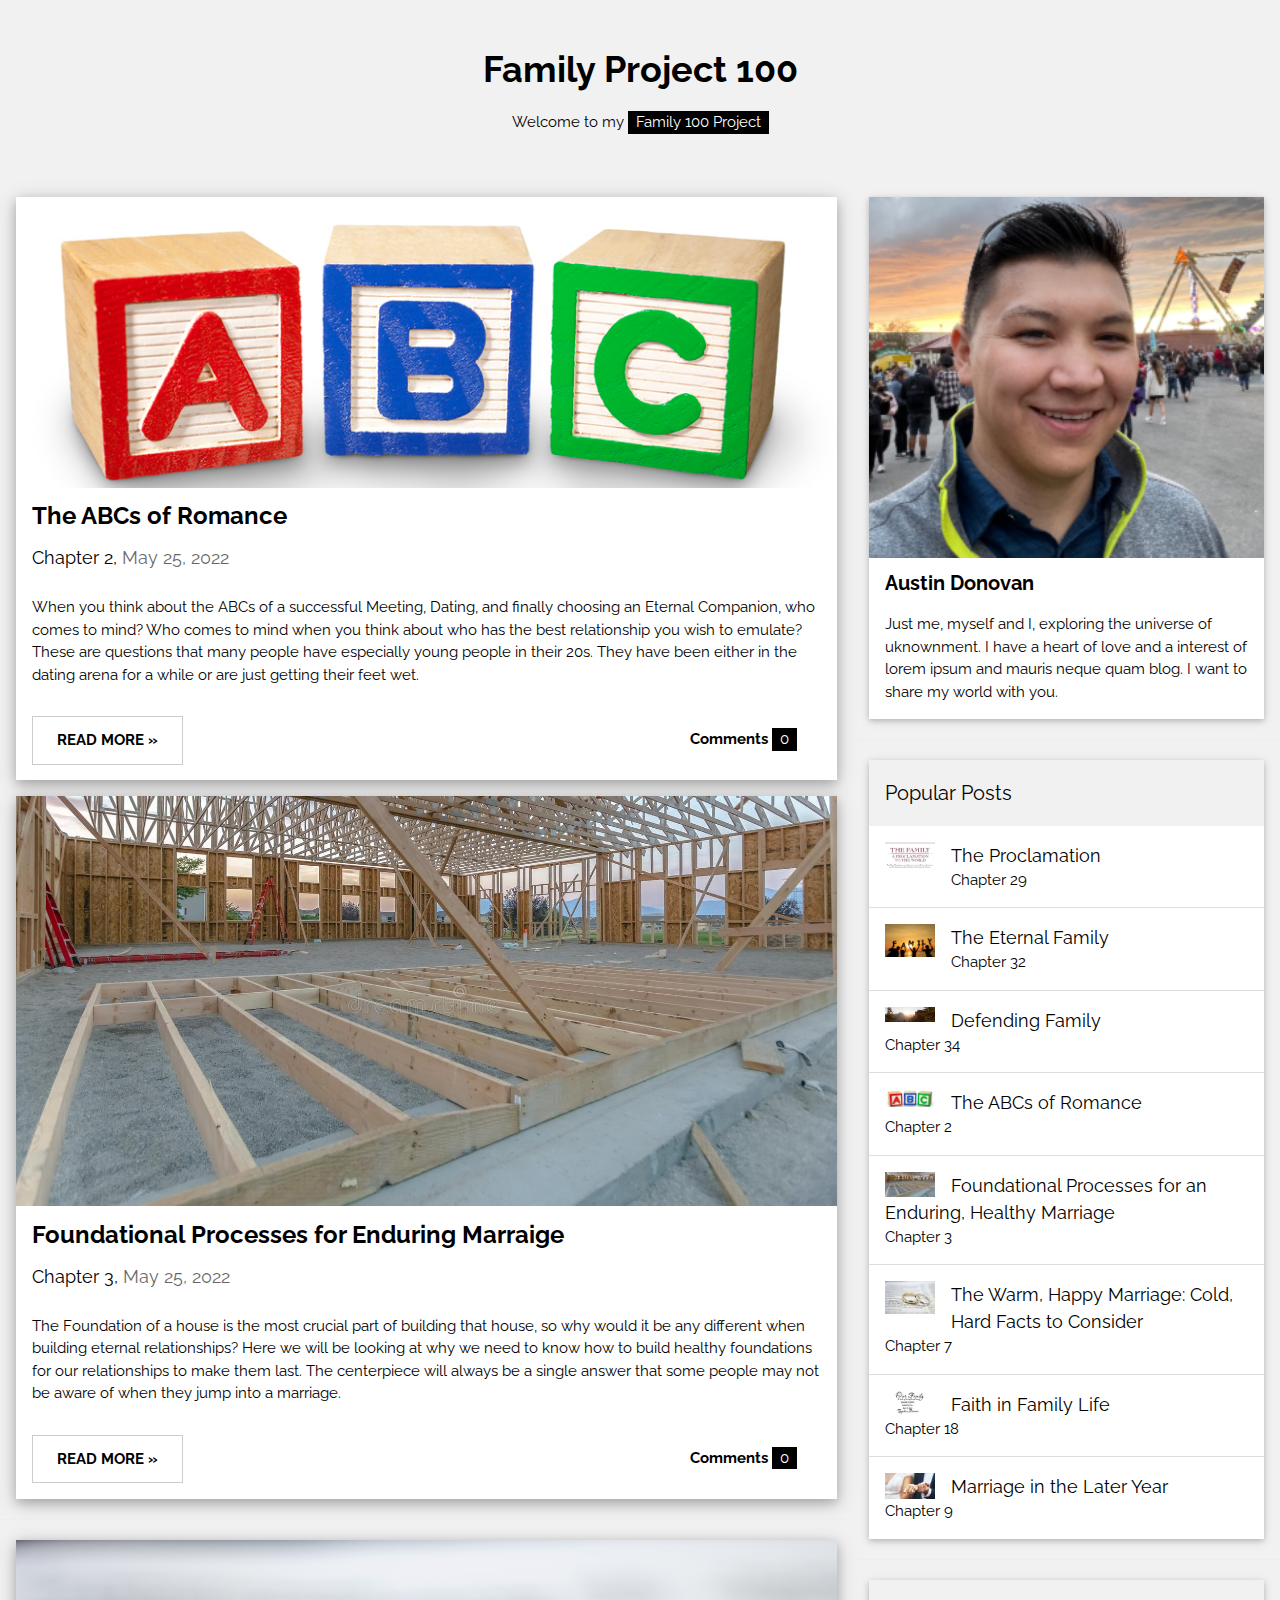
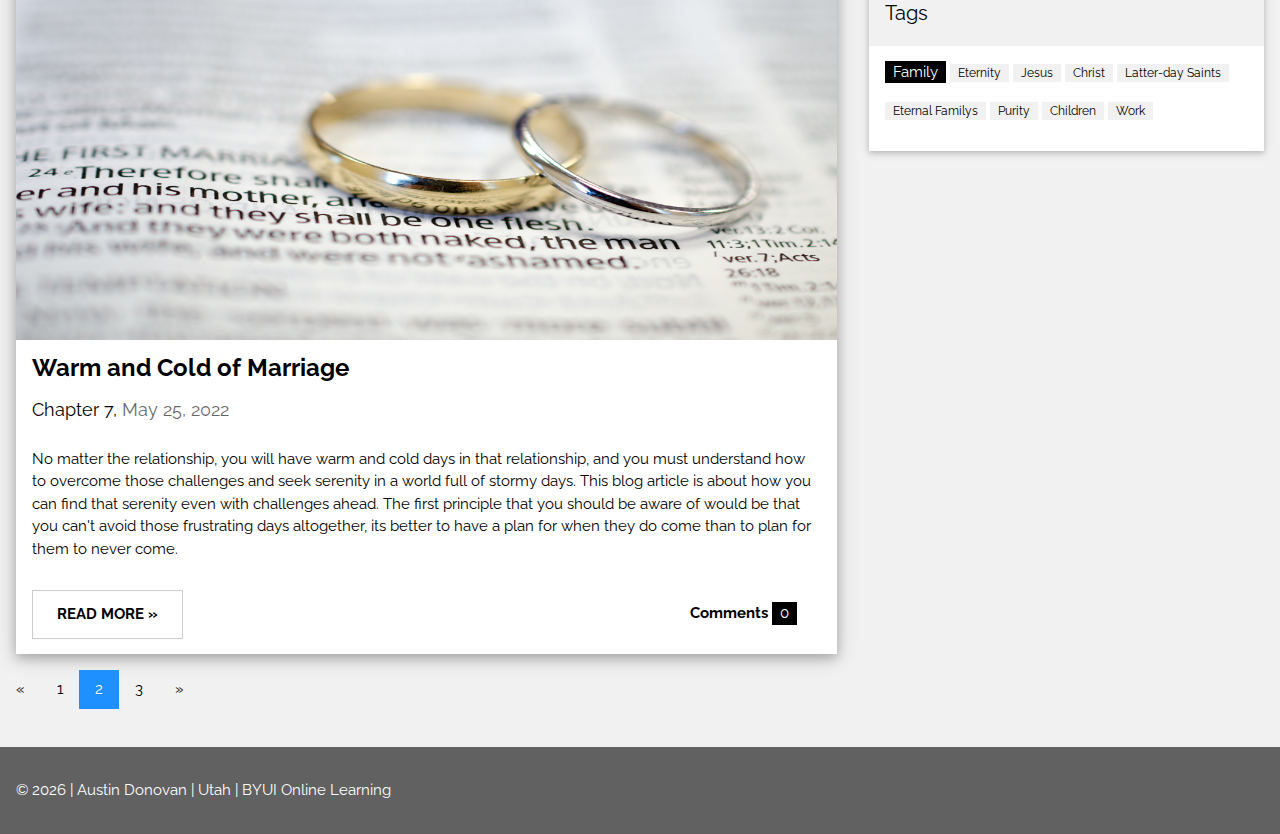
==== commit 134aa157: "added 3 new articles" ====
--- a/index_page2.html
+++ b/index_page2.html
@@ -51,19 +51,20 @@
 
             <div class="w3-container">
               <p>
-                Mauris neque quam, fermentum ut nisl vitae, convallis maximus
-                nisl. Sed mattis nunc id lorem euismod placerat. Vivamus
-                porttitor magna enim, ac accumsan tortor cursus at. Phasellus
-                sed ultricies mi non congue ullam corper. Praesent tincidunt sed
-                tellus ut rutrum. Sed vitae justo condimentum, porta lectus
-                vitae, ultricies congue gravida diam non fringilla.
+                When you think about the ABCs of a successful Meeting, Dating,
+                and finally choosing an Eternal Companion, who comes to mind?
+                Who comes to mind when you think about who has the best
+                relationship you wish to emulate? These are questions that many
+                people have especially young people in their 20s. They have been
+                either in the dating arena for a while or are just getting their
+                feet wet.
               </p>
               <div class="w3-row">
                 <div class="w3-col m8 s12">
                   <p>
                     <button
                       class="w3-button w3-padding-large w3-white w3-border"
-                      onclick="location.href='./pages/defending_family.html'"
+                      onclick="location.href='./pages/abcs_success.html'"
                     >
                       <b>READ MORE »</b>
                     </button>
@@ -96,19 +97,20 @@
 
             <div class="w3-container">
               <p>
-                Mauris neque quam, fermentum ut nisl vitae, convallis maximus
-                nisl. Sed mattis nunc id lorem euismod placerat. Vivamus
-                porttitor magna enim, ac accumsan tortor cursus at. Phasellus
-                sed ultricies mi non congue ullam corper. Praesent tincidunt sed
-                tellus ut rutrum. Sed vitae justo condimentum, porta lectus
-                vitae, ultricies congue gravida diam non fringilla.
+                The Foundation of a house is the most crucial part of building
+                that house, so why would it be any different when building
+                eternal relationships? Here we will be looking at why we need to
+                know how to build healthy foundations for our relationships to
+                make them last. The centerpiece will always be a single answer
+                that some people may not be aware of when they jump into a
+                marriage.
               </p>
               <div class="w3-row">
                 <div class="w3-col m8 s12">
                   <p>
                     <button
                       class="w3-button w3-padding-large w3-white w3-border"
-                      onclick="location.href='./pages/eternal_family.html'"
+                      onclick="location.href='./pages/foundational_proc.html'"
                     >
                       <b>READ MORE »</b>
                     </button>
@@ -142,19 +144,21 @@
 
             <div class="w3-container">
               <p>
-                Mauris neque quam, fermentum ut nisl vitae, convallis maximus
-                nisl. Sed mattis nunc id lorem euismod placerat. Vivamus
-                porttitor magna enim, ac accumsan tortor cursus at. Phasellus
-                sed ultricies mi non congue ullam corper. Praesent tincidunt sed
-                tellus ut rutrum. Sed vitae justo condimentum, porta lectus
-                vitae, ultricies congue gravida diam non fringilla.
+                No matter the relationship, you will have warm and cold days in
+                that relationship, and you must understand how to overcome those
+                challenges and seek serenity in a world full of stormy days.
+                This blog article is about how you can find that serenity even
+                with challenges ahead. The first principle that you should be
+                aware of would be that you can't avoid those frustrating days
+                altogether, its better to have a plan for when they do come than
+                to plan for them to never come.
               </p>
               <div class="w3-row">
                 <div class="w3-col m8 s12">
                   <p>
                     <button
                       class="w3-button w3-padding-large w3-white w3-border"
-                      onclick="location.href='./pages/family_proc.html'"
+                      onclick="location.href='./pages/warm_happy.html'"
                     >
                       <b>READ MORE »</b>
                     </button>
